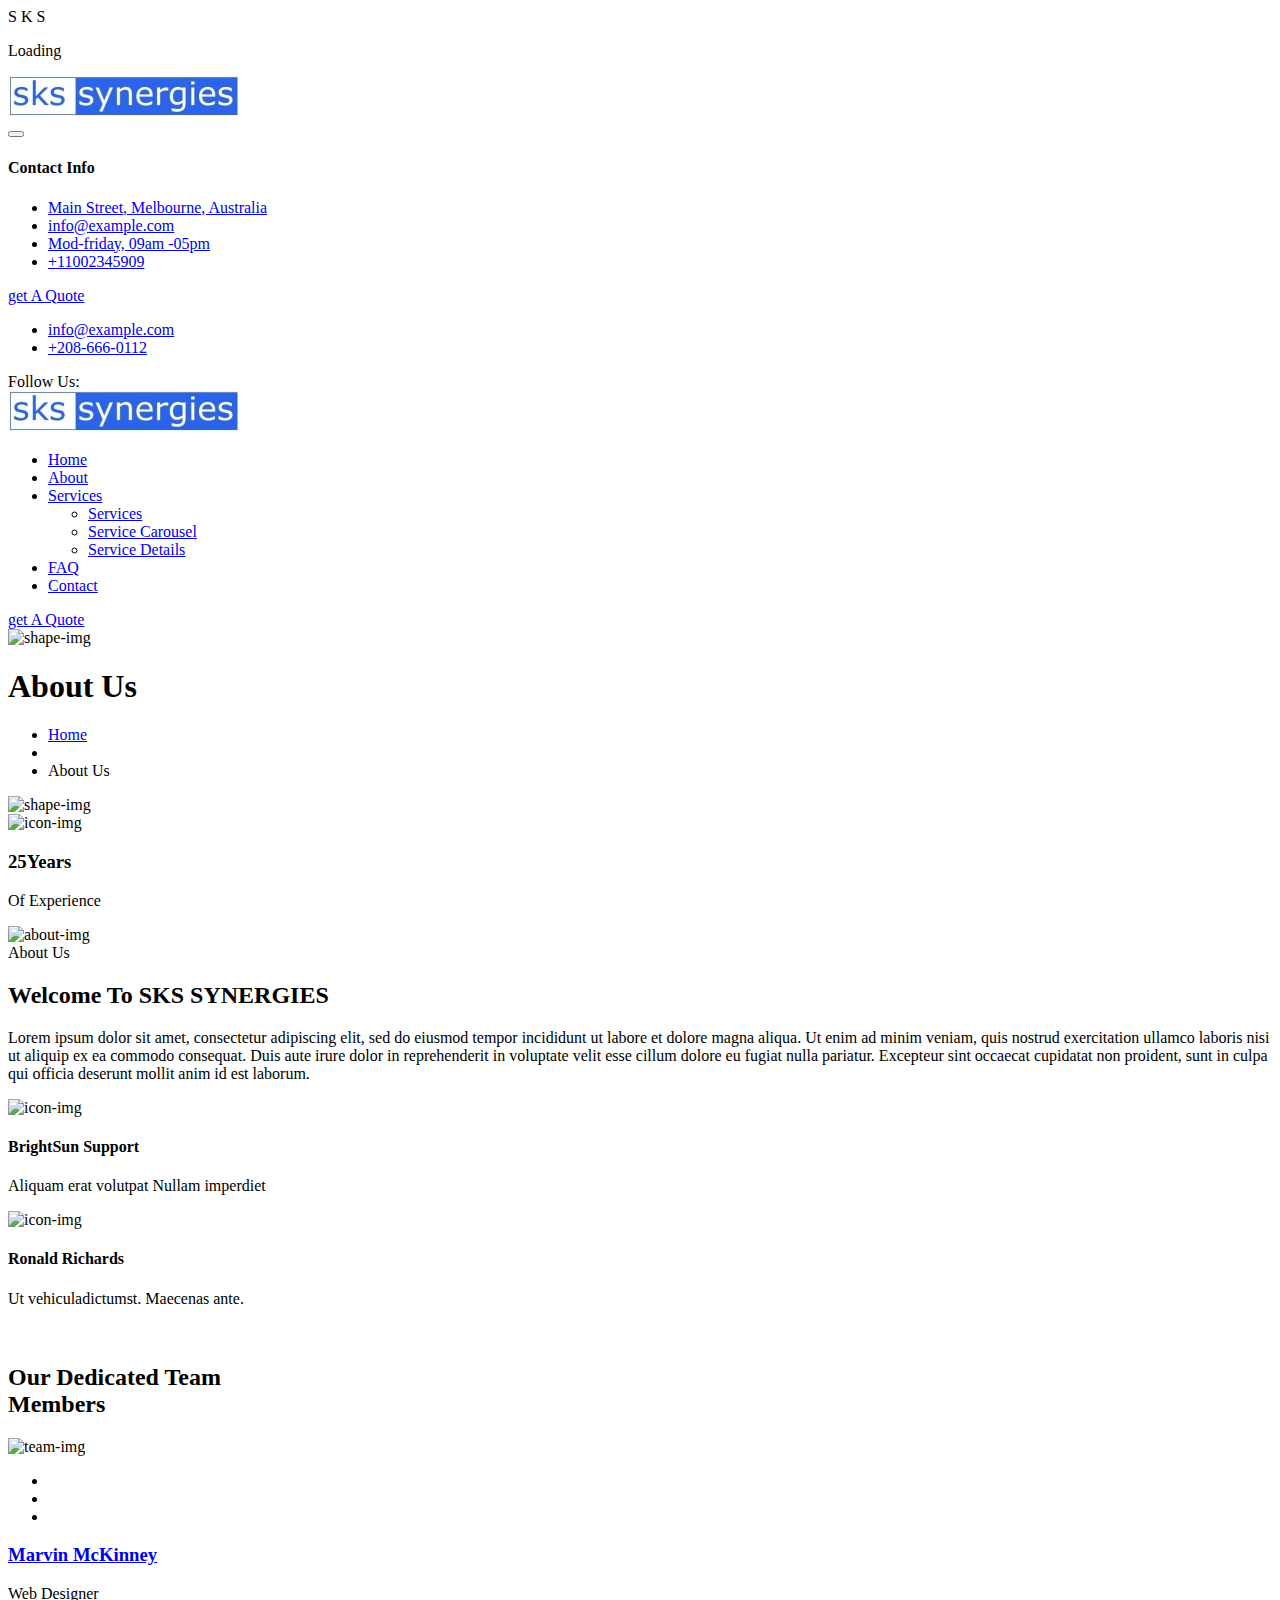
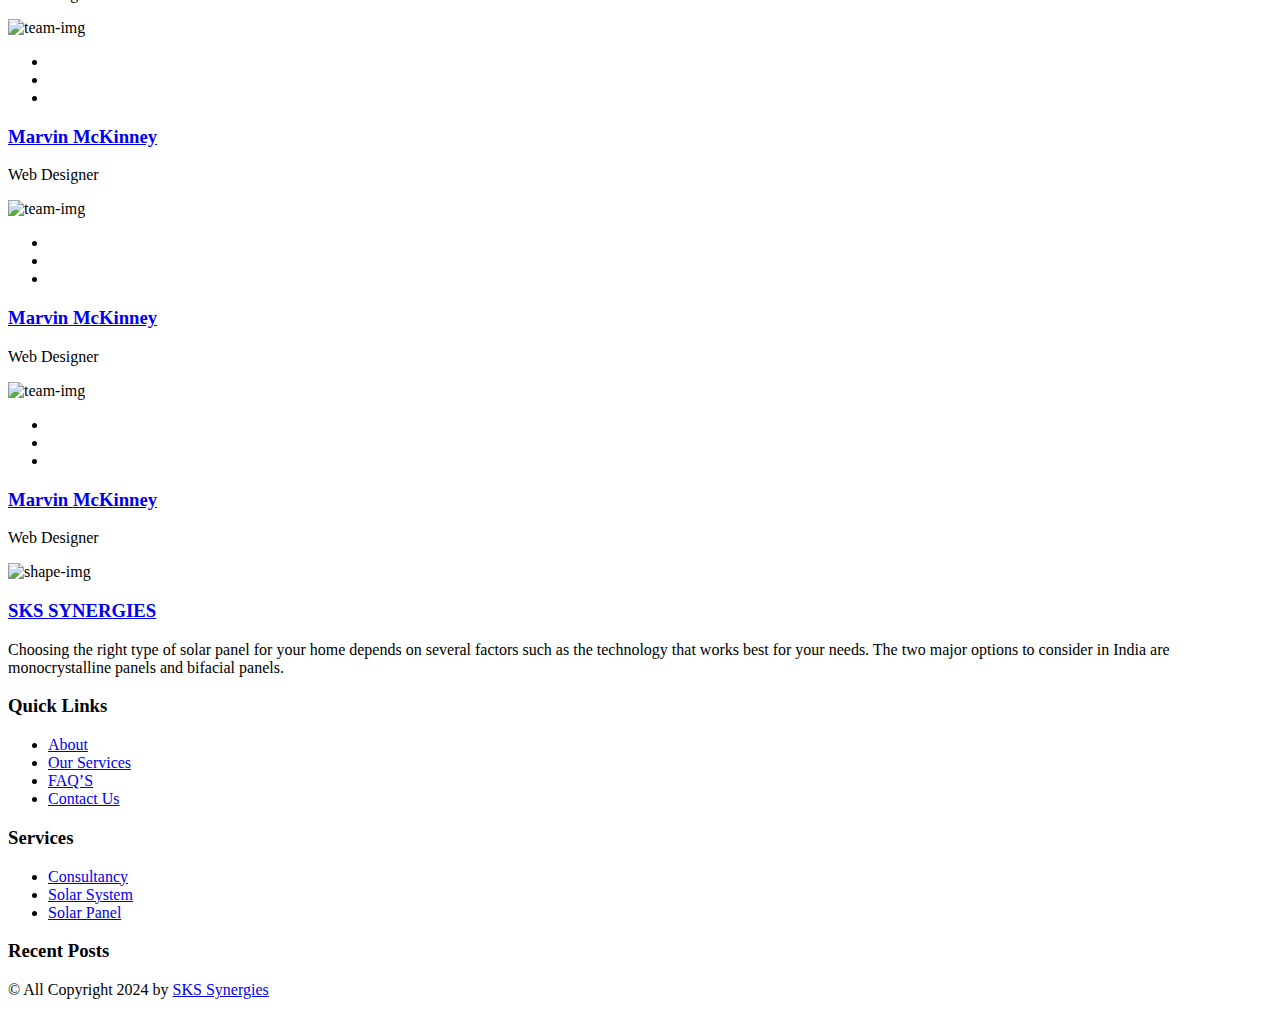
==== about.html @ 3f3ff643 "Add files via upload" ====
<!DOCTYPE html>
<html lang="en">
    <!--<< Header Area >>-->
    
<head>
        <!-- ========== Meta Tags ========== -->
        <meta charset="UTF-8">
        <meta http-equiv="X-UA-Compatible" content="IE=edge">
        <meta name="viewport" content="width=device-width, initial-scale=1">
        <meta name="author" content="namespace-it">
        <meta name="description" content="Sks Synergies">
        <!-- ======== Page title ============ -->
        <title>Sks Synergies</title>
        <!--<< Bootstrap min.css >>-->
        <link rel="stylesheet" href="assets/css/bootstrap.min.css">
        <!--<< All Min Css >>-->
        <link rel="stylesheet" href="assets/css/all.min.css">
        <!--<< Animate.css >>-->
        <link rel="stylesheet" href="assets/css/animate.css">
        <!--<< Magnific Popup.css >>-->
        <link rel="stylesheet" href="assets/css/magnific-popup.css">
        <!--<< MeanMenu.css >>-->
        <link rel="stylesheet" href="assets/css/meanmenu.css">
        <!--<< Swiper Bundle.css >>-->
        <link rel="stylesheet" href="assets/css/swiper-bundle.min.css">
        <!--<< Nice Select.css >>-->
        <link rel="stylesheet" href="assets/css/nice-select.css">
        <!--<< Main.css >>-->
        <link rel="stylesheet" href="assets/css/main.css">
    </head>
    <body>

        <!-- Preloader Start -->
        <div id="preloader" class="preloader">
            <div class="animation-preloader">
                <div class="spinner">                
                </div>
                <div class="txt-loading">
                    <span data-text-preloader="S" class="letters-loading">
                        S
                    </span>
                    <span data-text-preloader="k" class="letters-loading">
                        K
                    </span>
                    <span data-text-preloader="s" class="letters-loading">
                        S
                    </span>
                    
                </div>
                <p class="text-center">Loading</p>
            </div>
            <div class="loader">
                <div class="row">
                    <div class="col-3 loader-section section-left">
                        <div class="bg"></div>
                    </div>
                    <div class="col-3 loader-section section-left">
                        <div class="bg"></div>
                    </div>
                    <div class="col-3 loader-section section-right">
                        <div class="bg"></div>
                    </div>
                    <div class="col-3 loader-section section-right">
                        <div class="bg"></div>
                    </div>
                </div>
            </div>
        </div>

        <!--<< Mouse Cursor Start >>  
        <div class="mouse-cursor cursor-outer"></div>
        <div class="mouse-cursor cursor-inner"></div>-->

        <!-- Offcanvas Area Start -->
        <div class="fix-area">
            <div class="offcanvas__info">
                <div class="offcanvas__wrapper">
                    <div class="offcanvas__content">
                        <div class="offcanvas__top mb-5 d-flex justify-content-between align-items-center">
                            <div class="offcanvas__logo">
                                <a href="index.html">
                                    <img src="img/logo.jpg" alt="logo-img">
                                </a>
                            </div>
                            <div class="offcanvas__close">
                                <button>
                                <i class="fas fa-times"></i>
                                </button>
                            </div>
                        </div>
                        <div class="mobile-menu fix mb-3"></div>
                        <div class="offcanvas__contact">
                            <h4>Contact Info</h4>
                            <ul>
                                <li class="d-flex align-items-center">
                                    <div class="offcanvas__contact-icon">
                                        <i class="fal fa-map-marker-alt"></i>
                                    </div>
                                    <div class="offcanvas__contact-text">
                                        <a target="_blank" href="#">Main Street, Melbourne, Australia</a>
                                    </div>
                                </li>
                                <li class="d-flex align-items-center">
                                    <div class="offcanvas__contact-icon mr-15">
                                        <i class="fal fa-envelope"></i>
                                    </div>
                                    <div class="offcanvas__contact-text">
                                        <a href="mailto:info@azent.com"><span class="mailto:info@example.com">info@example.com</span></a>
                                    </div>
                                </li>
                                <li class="d-flex align-items-center">
                                    <div class="offcanvas__contact-icon mr-15">
                                        <i class="fal fa-clock"></i>
                                    </div>
                                    <div class="offcanvas__contact-text">
                                        <a target="_blank" href="#">Mod-friday, 09am -05pm</a>
                                    </div>
                                </li>
                                <li class="d-flex align-items-center">
                                    <div class="offcanvas__contact-icon mr-15">
                                        <i class="far fa-phone"></i>
                                    </div>
                                    <div class="offcanvas__contact-text">
                                        <a href="tel:+11002345909">+11002345909</a>
                                    </div>
                                </li>
                            </ul>
                            <div class="header-button mt-4">
                                <a href="contact.html" class="theme-btn text-center">
                                    <span>get A Quote<i class="fa-solid fa-arrow-right-long"></i></span>
                                </a>
                            </div>
                            <div class="social-icon d-flex align-items-center">
                                <a href="https://www.facebook.com/share/1pHEBRFu8x2WFeWo/?mibextid=qi2Omg" target="_blank"><i class="fab fa-facebook-f"></i></a>
                                <a href="https://www.youtube.com/@Sks_Synergies1810" target="_blank"><i class="fab fa-youtube"></i></a>
                                <a href="https://www.linkedin.com/company/skssynergies/" target="_blank"><i class="fab fa-linkedin-in"></i></a>
                                <a href="https://www.instagram.com/sks_synergies/profilecard/?igsh=MXNyaDgzczR2aXdsaQ%3D%3D" target="_blank"><i class="fab fa-instagram"></i></a>
                                <!--<a href="https://www.threads.net/@sks_synergies" target="_blank"><i class="fab fa-threads"></i></a>-->
                            </div>
                        </div>
                    </div>
                </div>
            </div>
        </div>
        <div class="offcanvas__overlay"></div>

        <!-- Header Section Start -->
        <header>
            <div class="header-top-section fix">
                <div class="container-fluid">
                    <div class="header-top-wrapper">
                        <ul class="contact-list">
                            <li>
                                <i class="far fa-envelope"></i>
                                <a href="mailto:info@example.com" class="link">info@example.com</a>
                            </li>
                            <li>
                                <i class="fa-solid fa-phone-volume"></i>
                                <a href="tel:2086660112">+208-666-0112</a>
                            </li>
                        </ul>
                        <div class="top-right">
                            <div class="social-icon d-flex align-items-center">
                                <span>Follow Us:</span>
                                <a href="https://www.facebook.com/share/1pHEBRFu8x2WFeWo/?mibextid=qi2Omg" target="_blank"><i class="fab fa-facebook-f"></i></a>
                                <a href="https://www.youtube.com/@Sks_Synergies1810" target="_blank"><i class="fab fa-youtube"></i></a>
                                <a href="https://www.linkedin.com/company/skssynergies/" target="_blank"><i class="fab fa-linkedin-in"></i></a>
                                <a href="https://www.instagram.com/sks_synergies/profilecard/?igsh=MXNyaDgzczR2aXdsaQ%3D%3D" target="_blank"><i class="fab fa-instagram"></i></a>
                                <!--<a href="https://www.threads.net/@sks_synergies" target="_blank"><i class="fab fa-threads"></i></a>-->
                            </div>
                        </div>
                    </div>
                </div>
            </div>
            <div id="header-sticky" class="header-1">
                <div class="container-fluid">
                    <div class="mega-menu-wrapper">
                        <div class="header-main style-2">
                            <div class="header-left">
                                <div class="logo">
                                    <a href="index.html" class="header-logo">
                                        <img src="img/logo.jpg" alt="logo-img">
                                    </a>
                                </div>
                            </div>
                            <div class="header-right d-flex justify-content-end align-items-center">
                                <div class="mean__menu-wrapper">
                                    <div class="main-menu">
                                        <nav id="mobile-menu">
                                            <ul>
                                                <li class="has-dropdown active menu-thumb">
                                                    <a href="index.html">
                                                    Home 
                                                    </a>
                                                </li>
                                                <li>
                                                    <a href="about.html">About</a>
                                                </li>
                                                <li>
                                                    <a href="services.html">
                                                        Services
                                                        <i class="fas fa-angle-down"></i>
                                                    </a>
                                                    <ul class="submenu">
                                                        <li><a href="services.html">Services</a></li>
                                                        <li><a href="services.html">Service Carousel</a></li>
                                                        <li><a href="#">Service Details</a></li>
                                                    </ul>
                                                </li>
                                                <li>
                                                    <a href="faq.html">FAQ</a>
                                                </li>
                                                <li>
                                                    <a href="contact.html">Contact</a>
                                                </li>
                                            </ul>
                                        </nav>
                                    </div>
                                </div>
                                <div class="header-button">
                                    <a href="contact.html" class="theme-btn">
                                        <span>
                                            get A Quote
                                            <i class="fa-solid fa-arrow-right-long"></i>
                                        </span>
                                     </a>
                                </div>
                                <div class="header__hamburger d-xl-block my-auto">
                                    <div class="sidebar__toggle">
                                        <i class="fas fa-bars"></i>
                                    </div>
                                </div>
                            </div>
                        </div>
                    </div>
                </div>
            </div>
        </header>


       <!--<< Breadcrumb Section Start >>-->
       <div class="breadcrumb-wrapper bg-cover" style="background-image: url('assets/img/breadcrumb.jpg');">
        <div class="line-shape">
            <img src="assets/img/line-element.png" alt="shape-img">
        </div>
        <div class="container">
            <div class="page-heading">
                <h1 class="wow fadeInUp" data-wow-delay=".3s">About Us</h1>
                <ul class="breadcrumb-items wow fadeInUp" data-wow-delay=".5s">
                    <li>
                        <a href="index.html">
                            Home
                        </a>
                    </li>
                    <li>
                        <i class="fas fa-chevron-right"></i>
                    </li>
                    <li>
                        About Us
                    </li>
                </ul>
            </div>
        </div>
    </div>

    <!-- About Section Start -->
    <section class="about-section section-padding fix bg-cover" style="background-image: url('assets/img/service/service-bg-2.jpg');">
        <div class="container">
            <div class="about-wrapper style-2">
                <div class="row">
                    <div class="col-lg-6">
                        <div class="about-image-items">
                            <div class="circle-shape">
                                <img src="assets/img/about/circle.png" alt="shape-img">
                            </div>
                            <div class="counter-shape float-bob-y">
                                <div class="icon">
                                    <img src="assets/img/about/icon-1.svg" alt="icon-img">
                                </div>
                                <div class="content">
                                    <h3><span class="count">25</span>Years</h3>
                                    <p>Of Experience</p>
                                </div>
                            </div>
                            <div class="about-image-1 bg-cover wow fadeInLeft" data-wow-delay=".3s" style="background-image: url('assets/img/about/03.png');">
                                <div class="about-image-2 wow fadeInUp" data-wow-delay=".5s">
                                    <img src="assets/img/about/04.jpg" alt="about-img">
                                </div>
                            </div>
                        </div>
                    </div>
                    <div class="col-lg-6 mt-4 mt-lg-0">
                        <div class="about-content">
                            <div class="section-title">
                                <span class="wow fadeInUp">About Us</span>
                                <h2 class="wow fadeInUp" data-wow-delay=".3s">
                                    Welcome To SKS <span>SYNERGIES</span>
                                </h2>
                            </div>
                            <p class="mt-3 mt-md-0 wow fadeInUp" data-wow-delay=".5s">
                                Lorem ipsum dolor sit amet, consectetur adipiscing elit, sed do eiusmod tempor incididunt ut labore et dolore magna aliqua. Ut enim ad minim veniam, quis nostrud exercitation ullamco laboris nisi ut aliquip ex ea commodo consequat. Duis aute irure dolor in reprehenderit in voluptate velit esse cillum dolore eu fugiat nulla pariatur. Excepteur sint occaecat cupidatat non proident, sunt in culpa qui officia deserunt mollit anim id est laborum.                            </p>
                            <div class="about-icon-items">
                                <div class="icon-items wow fadeInUp" data-wow-delay=".7s">
                                    <div class="icon">
                                        <img src="assets/img/about/icon-4.svg" alt="icon-img">
                                    </div>
                                    <div class="content">
                                        <h4>BrightSun Support</h4>
                                        <p>
                                            Aliquam erat volutpat Nullam imperdiet
                                        </p>
                                    </div>
                                </div>
                                <div class="icon-items wow fadeInUp" data-wow-delay=".9s">
                                    <div class="icon">
                                        <img src="assets/img/about/icon-5.svg" alt="icon-img">
                                    </div>
                                    <div class="content">
                                        <h4>Ronald Richards</h4>
                                        <p>
                                            Ut vehiculadictumst. Maecenas ante.
                                        </p>
                                    </div>
                                </div>
                            </div>
                        </div>
                    </div>
                </div>
            </div>
        </div>
    </section>
    



    <!--<< Team Section Start >>-->
    <section class="team-section-3 fix pt-0 section-padding" style="padding-top: 20px !important;">
        <div class="container">
            <div class="section-title-area">
                <div class="section-title">
                    <h2 class="wow fadeInUp" data-wow-delay=".3s">
                        Our Dedicated Team <br> Members
                    </h2>
                </div>
                
            </div>
            <div class="row">
                <div class="col-xl-3 col-lg-4 col-md-6 wow fadeInUp" data-wow-delay=".3s">
                    <div class="single-team-items">
                        <div class="team-image">
                            <img src="assets/img/team/04.jpg" alt="team-img">
                            <div class="social-profile">
                                <ul>
                                    <li><a href="#"><i class="fab fa-facebook-f"></i></a></li>
                                    <li><a href="#"><i class="fa-brands fa-twitter"></i></a></li>
                                    <li><a href="#"><i class="fab fa-linkedin-in"></i></a></li>
                                    
                                </ul>
                                <span class="plus-btn"><i class="fas fa-share-alt"></i></span>
                            </div>
                        </div>
                        <div class="team-content text-center">
                            <h3>
                                <a href="team-details.html">Marvin McKinney</a>
                            </h3>
                            <p>Web Designer</p>
                        </div>
                    </div>
                </div>
                <div class="col-xl-3 col-lg-4 col-md-6 wow fadeInUp" data-wow-delay=".5s">
                    <div class="single-team-items">
                        <div class="team-image">
                            <img src="assets/img/team/05.jpg" alt="team-img">
                            <div class="social-profile">
                                <ul>
                                    <li><a href="#"><i class="fab fa-facebook-f"></i></a></li>
                                    <li><a href="#"><i class="fa-brands fa-twitter"></i></a></li>
                                    <li><a href="#"><i class="fab fa-linkedin-in"></i></a></li>
                                    
                                </ul>
                                <span class="plus-btn"><i class="fas fa-share-alt"></i></span>
                            </div>
                        </div>
                        <div class="team-content text-center">
                            <h3>
                                <a href="team-details.html">Marvin McKinney</a>
                            </h3>
                            <p>Web Designer</p>
                        </div>
                    </div>
                </div>
                <div class="col-xl-3 col-lg-4 col-md-6 wow fadeInUp" data-wow-delay=".7s">
                    <div class="single-team-items">
                        <div class="team-image">
                            <img src="assets/img/team/06.jpg" alt="team-img">
                            <div class="social-profile">
                                <ul>
                                    <li><a href="#"><i class="fab fa-facebook-f"></i></a></li>
                                    <li><a href="#"><i class="fa-brands fa-twitter"></i></a></li>
                                    <li><a href="#"><i class="fab fa-linkedin-in"></i></a></li>
                                    
                                </ul>
                                <span class="plus-btn"><i class="fas fa-share-alt"></i></span>
                            </div>
                        </div>
                        <div class="team-content text-center">
                            <h3>
                                <a href="team-details.html">Marvin McKinney</a>
                            </h3>
                            <p>Web Designer</p>
                        </div>
                    </div>
                </div>
                <div class="col-xl-3 col-lg-4 col-md-6 wow fadeInUp" data-wow-delay=".9s">
                    <div class="single-team-items">
                        <div class="team-image">
                            <img src="assets/img/team/07.jpg" alt="team-img">
                            <div class="social-profile">
                                <ul>
                                    <li><a href="#"><i class="fab fa-facebook-f"></i></a></li>
                                    <li><a href="#"><i class="fa-brands fa-twitter"></i></a></li>
                                    <li><a href="#"><i class="fab fa-linkedin-in"></i></a></li>
                                    
                                </ul>
                                <span class="plus-btn"><i class="fas fa-share-alt"></i></span>
                            </div>
                        </div>
                        <div class="team-content text-center">
                            <h3>
                                <a href="team-details.html">Marvin McKinney</a>
                            </h3>
                            <p>Web Designer</p>
                        </div>
                    </div>
                </div>
            </div>
        </div>
    </section>


        <!--<< Footer Section Start >>-->
        <footer class="footer-section footer-bg">
            <div class="footer-widgets-wrapper">
                <div class="shape-1">
                    <img src="assets/img/footer-shape-1.png" alt="shape-img">
                </div>
                <div class="container">
                    <div class="row">
                        <div class="col-xl-3 col-lg-4 col-md-6 wow fadeInUp" data-wow-delay=".3s">
                            <div class="single-footer-widget">
                                <div class="widget-head">
                                    <a href="index.html">
                                        <h3>SKS SYNERGIES</h3>                                  
                                    </a>
                                </div>
                                <div class="footer-content">
                                    <p class="justify-content-end">
                                        Choosing the right type of solar panel for your home depends on several
factors such as the technology that works best for your needs. The two major options to consider in India are
monocrystalline panels and bifacial panels.
                                    </p>
                                    
                                </div>
                            </div>
                        </div>
                        <div class="col-xl-2 col-lg-4 col-md-6 ps-lg-5 wow fadeInUp" data-wow-delay=".5s">
                            <div class="single-footer-widget">
                                <div class="widget-head">
                                    <h3>Quick Links</h3>
                                </div>
                                <ul class="list-area">
                                    <li>
                                        <a href="about.html">
                                            <i class="fa-solid fa-chevron-right"></i>
                                            About
                                        </a>
                                    </li>
                                    <li>
                                        <a href="service.html">
                                            <i class="fa-solid fa-chevron-right"></i>
                                            Our Services
                                        </a>
                                    </li>
                                    <li>
                                        <a href="faq.html">
                                            <i class="fa-solid fa-chevron-right"></i>
                                            FAQ’S
                                        </a>
                                    </li>
                                    <li>
                                        <a href="contact.html">
                                            <i class="fa-solid fa-chevron-right"></i>
                                            Contact Us
                                        </a>
                                    </li>
                                </ul>
                            </div>
                        </div>
                        <div class="col-xl-3 col-lg-4 col-md-6 ps-lg-5 wow fadeInUp" data-wow-delay=".5s">
                            <div class="single-footer-widget style-margin">
                                <div class="widget-head">
                                    <h3>Services</h3>
                                </div>
                                <ul class="list-area">
                                    <li>
                                        <a href="#">
                                            <i class="fa-solid fa-chevron-right"></i>
                                            Consultancy
                                        </a>
                                    </li>
                                    <li>
                                        <a href="#">
                                            <i class="fa-solid fa-chevron-right"></i>
                                            Solar System
                                        </a>
                                    </li>
                                    <li>
                                        <a href="#">
                                            <i class="fa-solid fa-chevron-right"></i>
                                            Solar Panel
                                        </a>
                                    </li>
                                </ul>
                            </div>
                        </div>
                        <div class="col-xl-4 col-lg-4 col-md-6 wow fadeInUp" data-wow-delay=".7s">
                            <div class="single-footer-widget style-margin">
                                <div class=" footer-content">
                                    <div class="widget-head">
                                        <h3>Recent Posts</h3>
                                    </div>
                                    <div class="social-icon d-flex align-items-center">
                                        <a href="https://www.facebook.com/share/1pHEBRFu8x2WFeWo/?mibextid=qi2Omg" target="_blank"><i class="fab fa-facebook-f"></i></a>
                                        <a href="https://www.youtube.com/@Sks_Synergies1810" target="_blank"><i class="fab fa-youtube"></i></a>
                                        <a href="https://www.linkedin.com/company/skssynergies/" target="_blank"><i class="fab fa-linkedin-in"></i></a>
                                        <a href="https://www.instagram.com/sks_synergies/profilecard/?igsh=MXNyaDgzczR2aXdsaQ%3D%3D" target="_blank"><i class="fab fa-instagram"></i></a>
                                    </div>
                                </div>
                            </div>
                        </div>
                    </div>
                </div>
            </div>
            <div class="footer-bottom style-2">
                <div class="container">
                    <div class="footer-wrapper d-flex align-items-center justify-content-between">
                        <p class="wow fadeInLeft color-2" data-wow-delay=".3s">
                            © All Copyright 2024 by <a href="index.html">SKS Synergies</a>
                        </p>
                       
                    </div>
                </div>
                <a href="#" id="scrollUp" class="scroll-icon">
                    <i class="far fa-arrow-up"></i>
                </a>
            </div>
        </footer>

        <!--<< All JS Plugins >>-->
        <script src="assets/js/jquery-3.7.1.min.js"></script>
        <!--<< Viewport Js >>-->
        <script src="assets/js/viewport.jquery.js"></script>
        <!--<< Bootstrap Js >>-->
        <script src="assets/js/bootstrap.bundle.min.js"></script>
        <!--<< Nice Select Js >>-->
        <script src="assets/js/jquery.nice-select.min.js"></script>
        <!--<< Waypoints Js >>-->
        <script src="assets/js/jquery.waypoints.js"></script>
        <!--<< Counterup Js >>-->
        <script src="assets/js/jquery.counterup.min.js"></script>
        <!--<< Swiper Slider Js >>-->
        <script src="assets/js/swiper-bundle.min.js"></script>
        <!--<< MeanMenu Js >>-->
        <script src="assets/js/jquery.meanmenu.min.js"></script>
        <!--<< Magnific Popup Js >>-->
        <script src="assets/js/jquery.magnific-popup.min.js"></script>
        <!--<< Wow Animation Js >>-->
        <script src="assets/js/wow.min.js"></script>
        <!--<< Main.js >>-->
        <script src="assets/js/main.js"></script>
    </body>

</html>
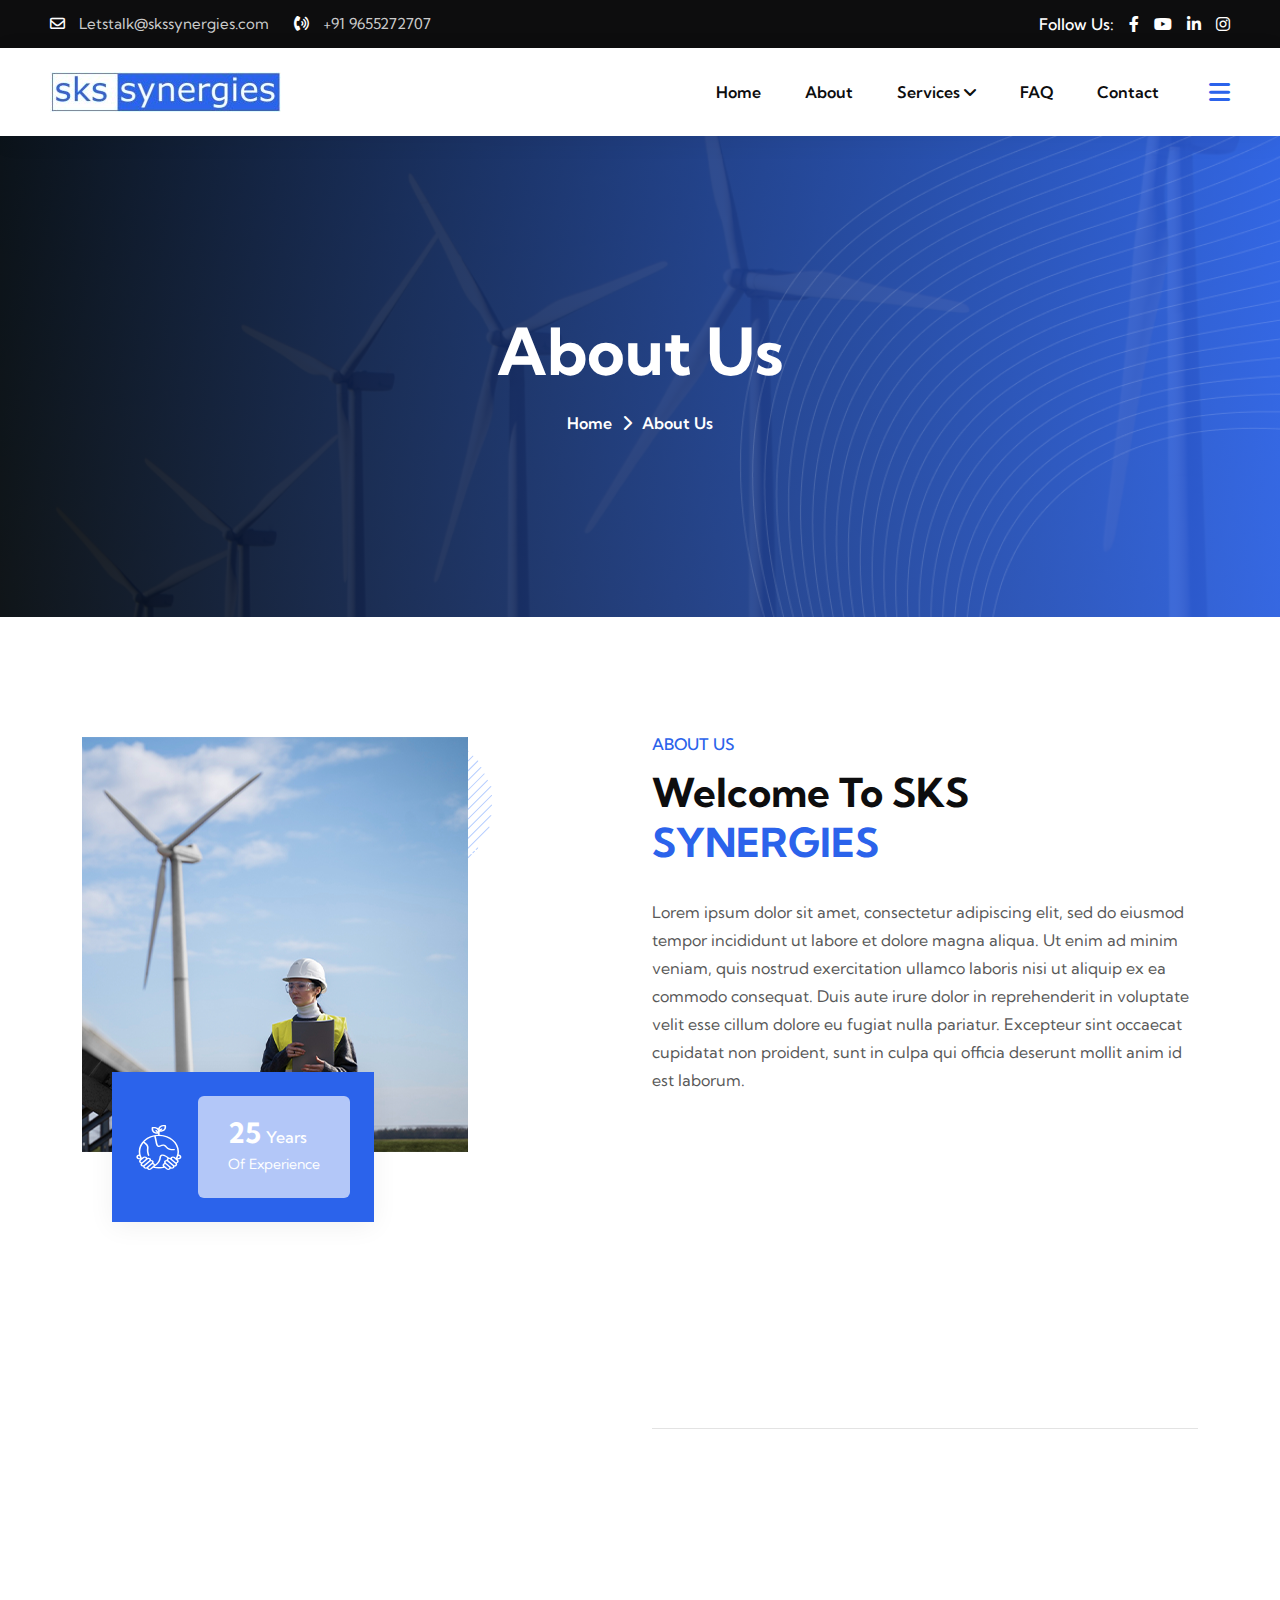
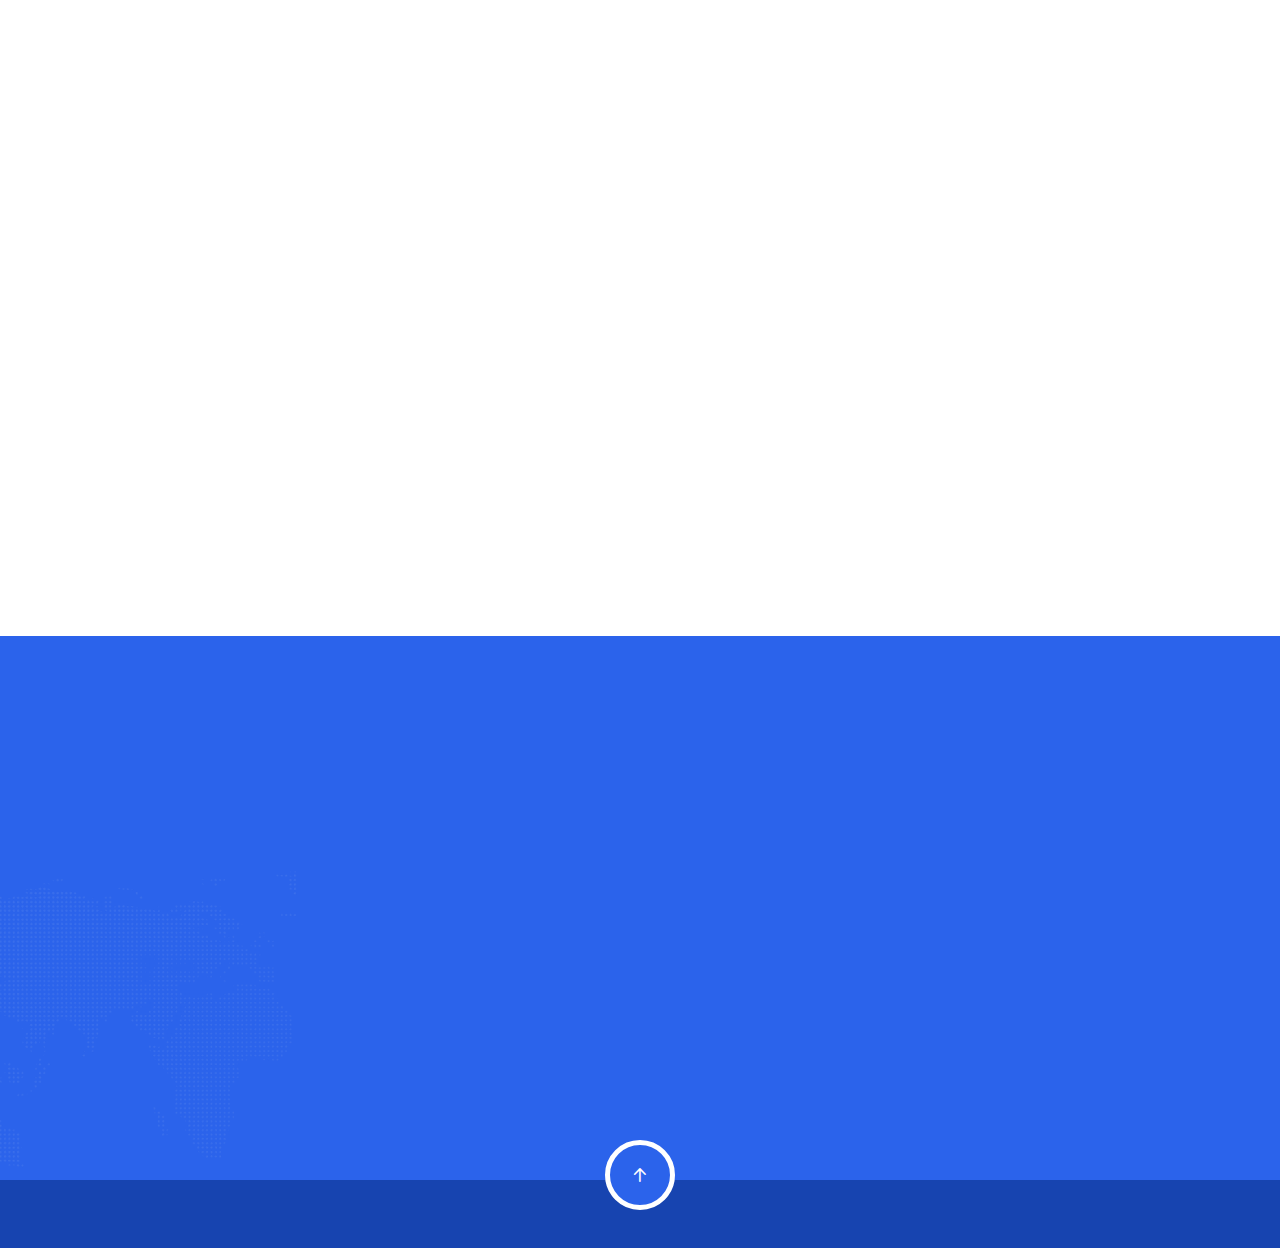
==== commit 538b65ef: "Add files via upload" ====
--- a/about.html
+++ b/about.html
@@ -152,11 +152,11 @@
                         <ul class="contact-list">
                             <li>
                                 <i class="far fa-envelope"></i>
-                                <a href="mailto:info@example.com" class="link">info@example.com</a>
+                                <a href="mailto:Letstalk@skssynergies.com" class="link">Letstalk@skssynergies.com</a>
                             </li>
                             <li>
                                 <i class="fa-solid fa-phone-volume"></i>
-                                <a href="tel:2086660112">+208-666-0112</a>
+                                <a href="tel:2086660112">+91 9655272707</a>
                             </li>
                         </ul>
                         <div class="top-right">
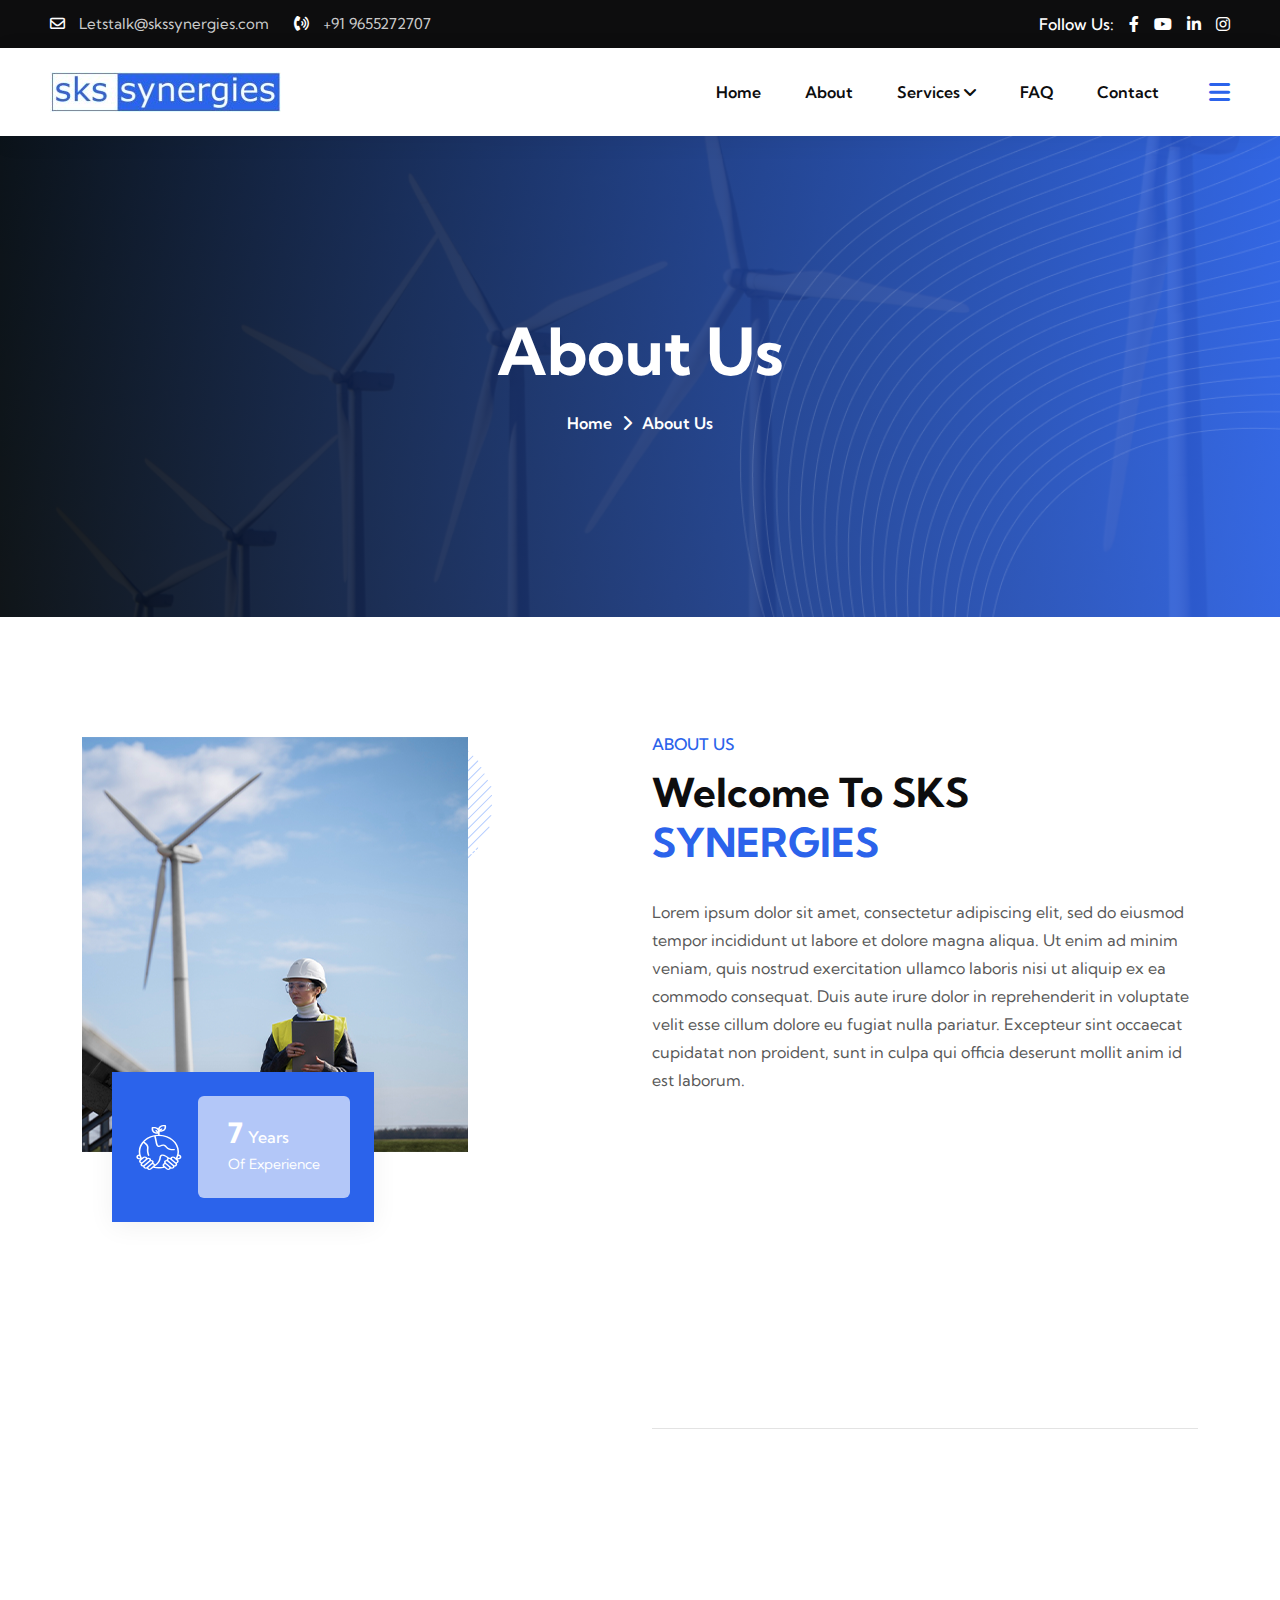
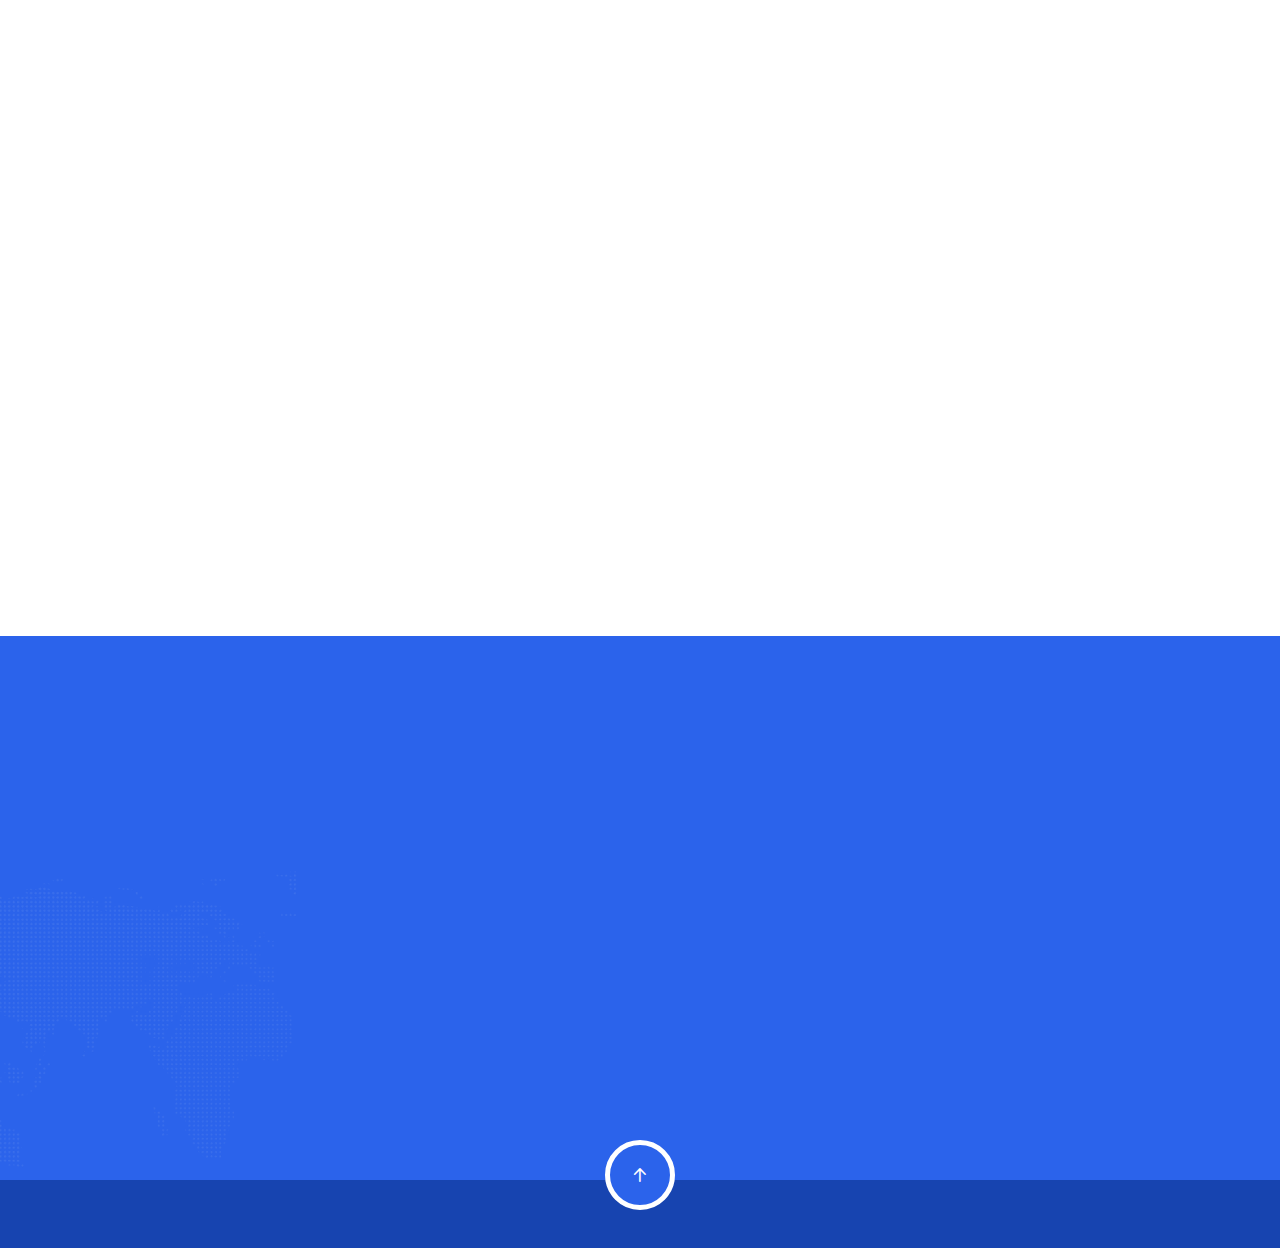
==== commit c432f4f1: "Add files via upload" ====
--- a/about.html
+++ b/about.html
@@ -278,7 +278,7 @@
                                     <img src="assets/img/about/icon-1.svg" alt="icon-img">
                                 </div>
                                 <div class="content">
-                                    <h3><span class="count">25</span>Years</h3>
+                                    <h3><span class="count">7</span>Years</h3>
                                     <p>Of Experience</p>
                                 </div>
                             </div>
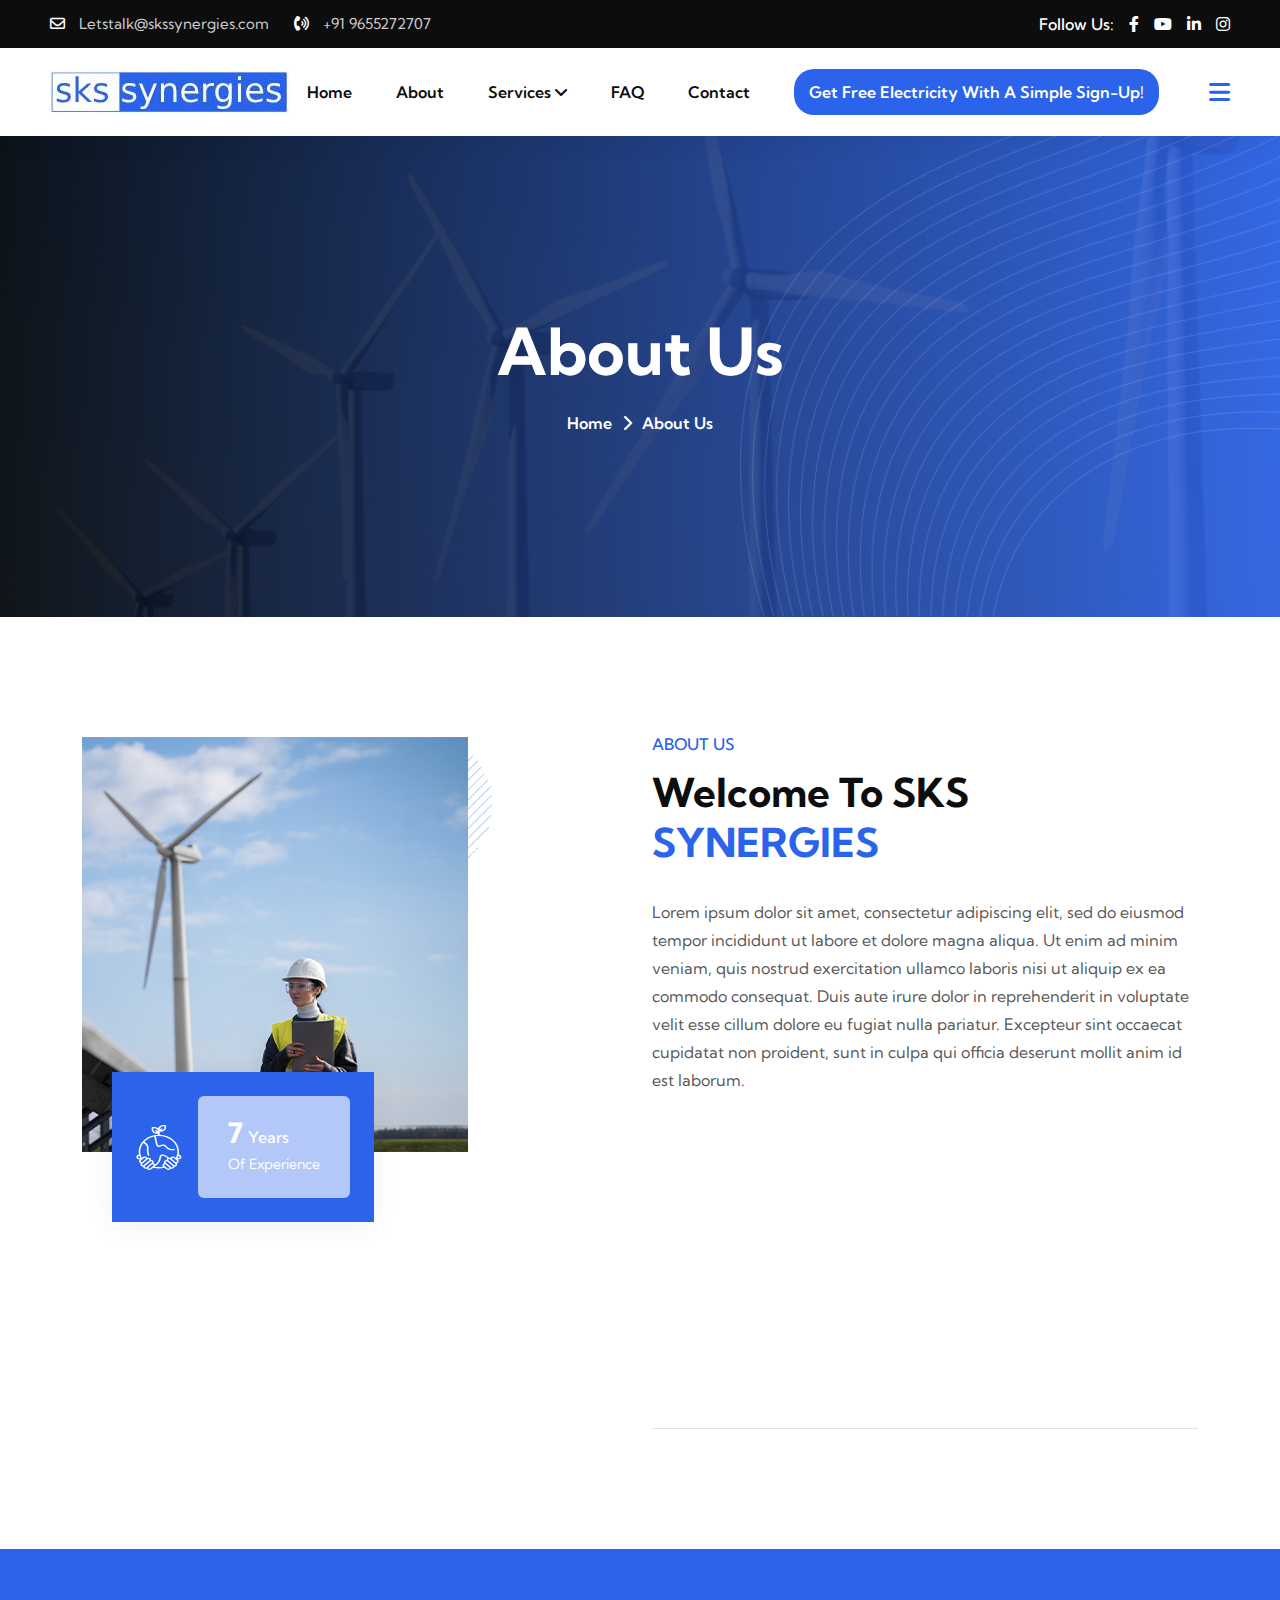
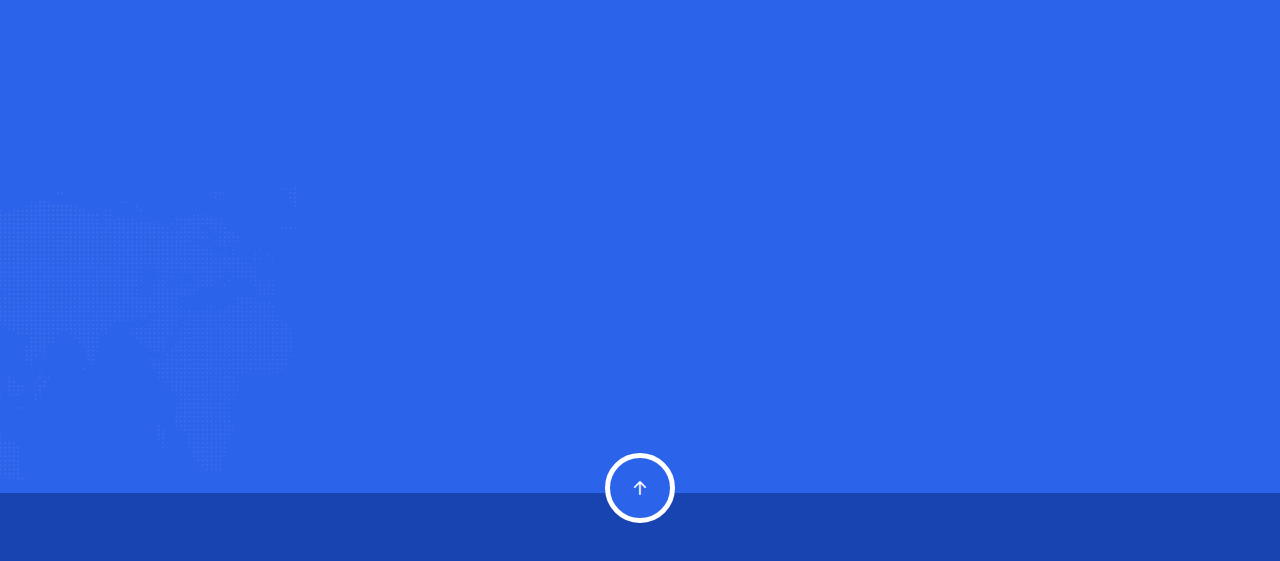
==== commit dd078f7c: "Add files via upload" ====
--- a/about.html
+++ b/about.html
@@ -97,7 +97,7 @@
                                         <i class="fal fa-map-marker-alt"></i>
                                     </div>
                                     <div class="offcanvas__contact-text">
-                                        <a target="_blank" href="#">Main Street, Melbourne, Australia</a>
+                                        <a target="_blank" href="#">4th main road, Thiruvanmiyur, chennai.</a>
                                     </div>
                                 </li>
                                 <li class="d-flex align-items-center">
@@ -105,7 +105,7 @@
                                         <i class="fal fa-envelope"></i>
                                     </div>
                                     <div class="offcanvas__contact-text">
-                                        <a href="mailto:info@azent.com"><span class="mailto:info@example.com">info@example.com</span></a>
+                                        <a href="mailto:info@azent.com"><span class="mailto:Letstalk@skssynergies.com">Letstalk@skssynergies.com</span></a>
                                     </div>
                                 </li>
                                 <li class="d-flex align-items-center">
@@ -121,7 +121,7 @@
                                         <i class="far fa-phone"></i>
                                     </div>
                                     <div class="offcanvas__contact-text">
-                                        <a href="tel:+11002345909">+11002345909</a>
+                                        <a href="tel:+11002345909">+91 9655272707</a>
                                     </div>
                                 </li>
                             </ul>
@@ -213,11 +213,15 @@
                                                 <li>
                                                     <a href="contact.html">Contact</a>
                                                 </li>
+                                                <a href="freeb.html" class="theme-btn text-center" style="padding: 15px;border-radius: 20px">
+                                                    <span>Get free electricity with a simple sign-up!
+                                                    </span>
+                                                </a>
                                             </ul>
                                         </nav>
                                     </div>
                                 </div>
-                                <div class="header-button">
+                              <div class="header-button">
                                     <a href="contact.html" class="theme-btn">
                                         <span>
                                             get A Quote
@@ -333,109 +337,6 @@
 
 
 
-    <!--<< Team Section Start >>-->
-    <section class="team-section-3 fix pt-0 section-padding" style="padding-top: 20px !important;">
-        <div class="container">
-            <div class="section-title-area">
-                <div class="section-title">
-                    <h2 class="wow fadeInUp" data-wow-delay=".3s">
-                        Our Dedicated Team <br> Members
-                    </h2>
-                </div>
-                
-            </div>
-            <div class="row">
-                <div class="col-xl-3 col-lg-4 col-md-6 wow fadeInUp" data-wow-delay=".3s">
-                    <div class="single-team-items">
-                        <div class="team-image">
-                            <img src="assets/img/team/04.jpg" alt="team-img">
-                            <div class="social-profile">
-                                <ul>
-                                    <li><a href="#"><i class="fab fa-facebook-f"></i></a></li>
-                                    <li><a href="#"><i class="fa-brands fa-twitter"></i></a></li>
-                                    <li><a href="#"><i class="fab fa-linkedin-in"></i></a></li>
-                                    
-                                </ul>
-                                <span class="plus-btn"><i class="fas fa-share-alt"></i></span>
-                            </div>
-                        </div>
-                        <div class="team-content text-center">
-                            <h3>
-                                <a href="team-details.html">Marvin McKinney</a>
-                            </h3>
-                            <p>Web Designer</p>
-                        </div>
-                    </div>
-                </div>
-                <div class="col-xl-3 col-lg-4 col-md-6 wow fadeInUp" data-wow-delay=".5s">
-                    <div class="single-team-items">
-                        <div class="team-image">
-                            <img src="assets/img/team/05.jpg" alt="team-img">
-                            <div class="social-profile">
-                                <ul>
-                                    <li><a href="#"><i class="fab fa-facebook-f"></i></a></li>
-                                    <li><a href="#"><i class="fa-brands fa-twitter"></i></a></li>
-                                    <li><a href="#"><i class="fab fa-linkedin-in"></i></a></li>
-                                    
-                                </ul>
-                                <span class="plus-btn"><i class="fas fa-share-alt"></i></span>
-                            </div>
-                        </div>
-                        <div class="team-content text-center">
-                            <h3>
-                                <a href="team-details.html">Marvin McKinney</a>
-                            </h3>
-                            <p>Web Designer</p>
-                        </div>
-                    </div>
-                </div>
-                <div class="col-xl-3 col-lg-4 col-md-6 wow fadeInUp" data-wow-delay=".7s">
-                    <div class="single-team-items">
-                        <div class="team-image">
-                            <img src="assets/img/team/06.jpg" alt="team-img">
-                            <div class="social-profile">
-                                <ul>
-                                    <li><a href="#"><i class="fab fa-facebook-f"></i></a></li>
-                                    <li><a href="#"><i class="fa-brands fa-twitter"></i></a></li>
-                                    <li><a href="#"><i class="fab fa-linkedin-in"></i></a></li>
-                                    
-                                </ul>
-                                <span class="plus-btn"><i class="fas fa-share-alt"></i></span>
-                            </div>
-                        </div>
-                        <div class="team-content text-center">
-                            <h3>
-                                <a href="team-details.html">Marvin McKinney</a>
-                            </h3>
-                            <p>Web Designer</p>
-                        </div>
-                    </div>
-                </div>
-                <div class="col-xl-3 col-lg-4 col-md-6 wow fadeInUp" data-wow-delay=".9s">
-                    <div class="single-team-items">
-                        <div class="team-image">
-                            <img src="assets/img/team/07.jpg" alt="team-img">
-                            <div class="social-profile">
-                                <ul>
-                                    <li><a href="#"><i class="fab fa-facebook-f"></i></a></li>
-                                    <li><a href="#"><i class="fa-brands fa-twitter"></i></a></li>
-                                    <li><a href="#"><i class="fab fa-linkedin-in"></i></a></li>
-                                    
-                                </ul>
-                                <span class="plus-btn"><i class="fas fa-share-alt"></i></span>
-                            </div>
-                        </div>
-                        <div class="team-content text-center">
-                            <h3>
-                                <a href="team-details.html">Marvin McKinney</a>
-                            </h3>
-                            <p>Web Designer</p>
-                        </div>
-                    </div>
-                </div>
-            </div>
-        </div>
-    </section>
 
 
         <!--<< Footer Section Start >>-->
--- a/assets/css/main.css
+++ b/assets/css/main.css
@@ -4794,19 +4794,25 @@
 }
 
 .text-slider {
-  font-size: 50px;
+  font-size: 30px;
   height: 100px;
   line-height: 90px;
   font-weight: 700;
   text-transform: capitalize;
   color: var(--white);
+  padding-bottom: 10px;
+}
+.text-slider:nth-child(odd)
+{
+  border-bottom: 2px solid var(--white);
+
 }
 .text-slider:not(:last-child) {
   margin-right: 30px;
 }
 @media (max-width: 767px) {
   .text-slider {
-    font-size: 36px;
+    font-size: 26px;
   }
 }
 .text-slider img {
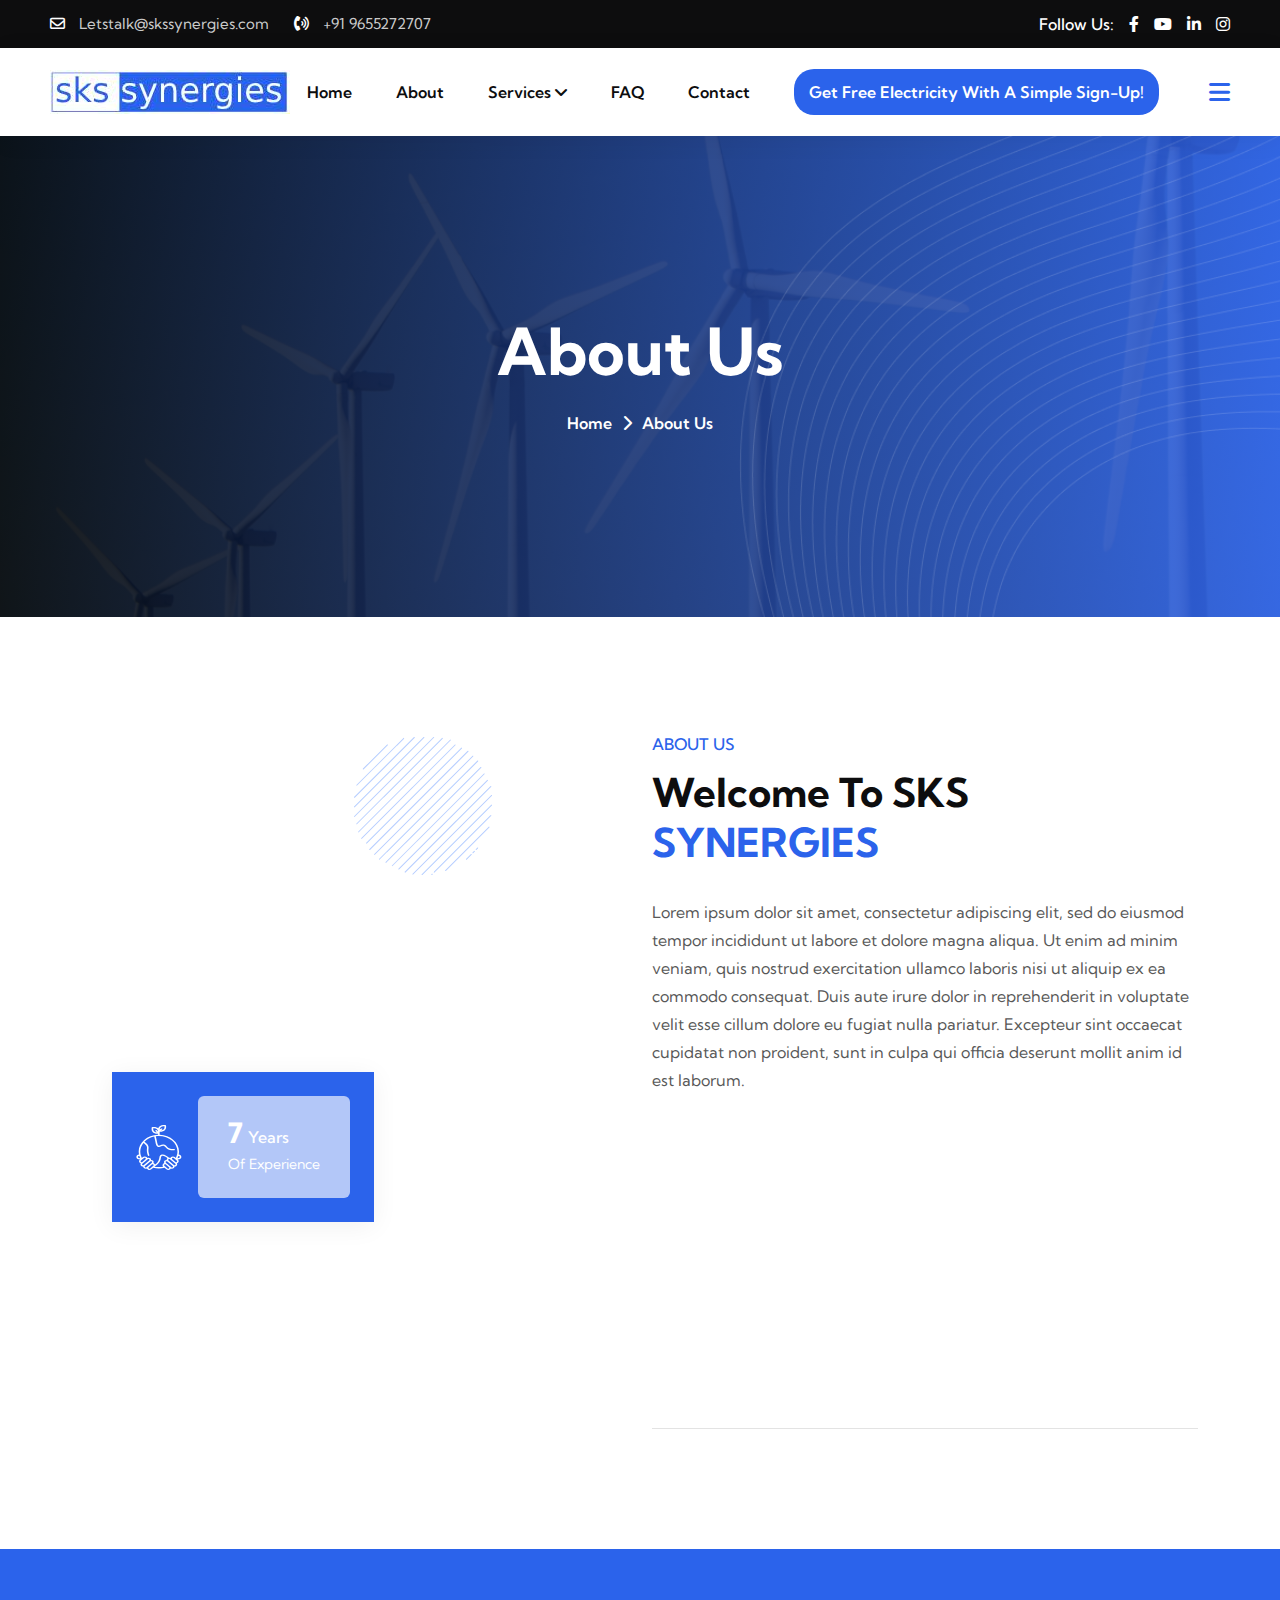
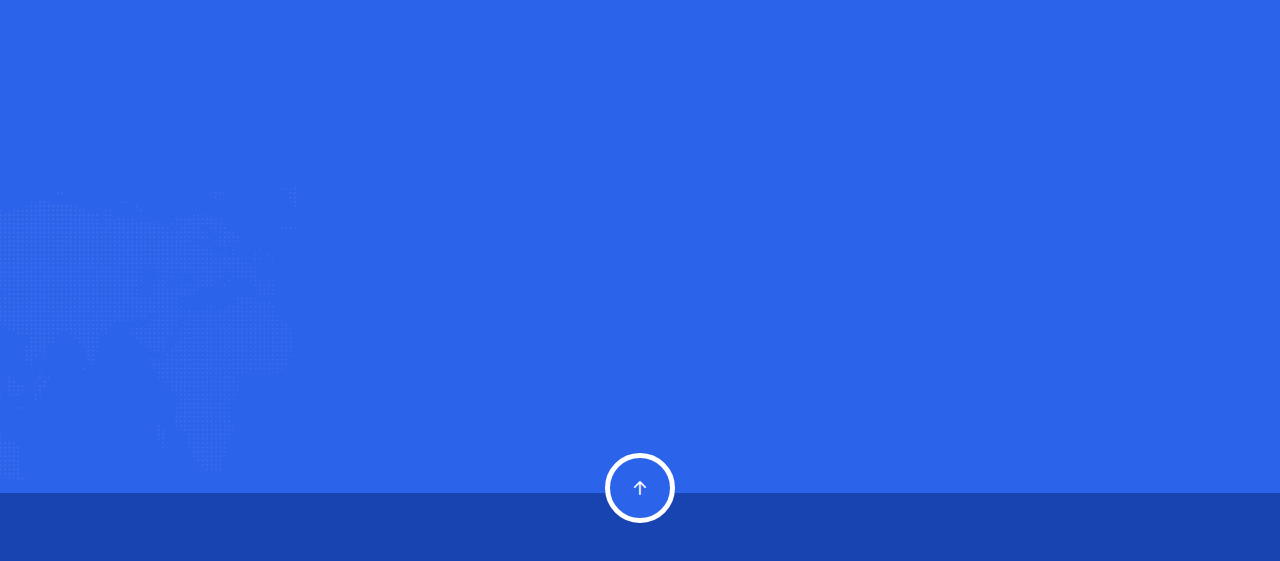
==== commit 858cf509: "Add files via upload" ====
--- a/about.html
+++ b/about.html
@@ -286,9 +286,9 @@
                                     <p>Of Experience</p>
                                 </div>
                             </div>
-                            <div class="about-image-1 bg-cover wow fadeInLeft" data-wow-delay=".3s" style="background-image: url('assets/img/about/03.png');">
+                            <div class="about-image-1 bg-cover wow fadeInLeft" data-wow-delay=".3s" style="background-image: url('assets/img/about1.jpg');">
                                 <div class="about-image-2 wow fadeInUp" data-wow-delay=".5s">
-                                    <img src="assets/img/about/04.jpg" alt="about-img">
+                                    <img src="assets/img/about2.jpg" alt="about-img">
                                 </div>
                             </div>
                         </div>
@@ -306,10 +306,10 @@
                             <div class="about-icon-items">
                                 <div class="icon-items wow fadeInUp" data-wow-delay=".7s">
                                     <div class="icon">
-                                        <img src="assets/img/about/icon-4.svg" alt="icon-img">
+                                        <img src="assets/img/icon1.png" alt="icon-img">
                                     </div>
                                     <div class="content">
-                                        <h4>BrightSun Support</h4>
+                                        <h4>Our Mission</h4>
                                         <p>
                                             Aliquam erat volutpat Nullam imperdiet
                                         </p>
@@ -317,10 +317,10 @@
                                 </div>
                                 <div class="icon-items wow fadeInUp" data-wow-delay=".9s">
                                     <div class="icon">
-                                        <img src="assets/img/about/icon-5.svg" alt="icon-img">
+                                        <img src="assets/img/icon2.png" alt="icon-img">
                                     </div>
                                     <div class="content">
-                                        <h4>Ronald Richards</h4>
+                                        <h4>Our Vision</h4>
                                         <p>
                                             Ut vehiculadictumst. Maecenas ante.
                                         </p>
--- a/assets/css/main.css
+++ b/assets/css/main.css
@@ -4786,6 +4786,8 @@
   background-color: transparent;
   line-height: 55px;
   margin-bottom: -39px;
+  height: 200px;
+  line-height: 150px;
 }
 @media (max-width: 767px) {
   .marquee-wrapper.style-2 {
@@ -4810,6 +4812,22 @@
 .text-slider:not(:last-child) {
   margin-right: 30px;
 }
+.marque-section {
+  position: relative;
+}
+
+.marque-section:before {
+  content: ' ';
+  display: block;
+  position: absolute;
+  left: 0;
+  top: 0;
+  width: 100%;
+  height: 100%;
+  opacity: 0.4;
+  background-image: url('../img/bg.jpg');
+  background-repeat: repeat;
+}
 @media (max-width: 767px) {
   .text-slider {
     font-size: 26px;
@@ -4817,6 +4835,8 @@
 }
 .text-slider img {
   margin-bottom: 10px;
+  width: 30px;
+  height: 30px;
 }
 
 .marquee-inner {
@@ -4836,15 +4856,15 @@
 }
 .marquee-item.style-2 .text-slider {
   text-transform: capitalize;
-  font-size: 60px;
+  font-size: 30px;
   color: var(--header);
   margin-right: 40px;
   line-height: 0;
-  height: 65px;
+  height: 100px;
 }
 @media (max-width: 767px) {
   .marquee-item.style-2 .text-slider {
-    font-size: 36px;
+    font-size: 20px;
   }
 }
 .marquee-item.style-2 .text-style {
@@ -8003,3 +8023,20 @@
   left: 0%;
   }
 }
+
+
+.tab-content
+{
+  background: white;
+  padding: 10px;
+  border: 1px solid #dee2e6;
+  border-top: none;
+  border-radius: 10px;
+  border-top-left-radius: 0;
+  border-top-right-radius: 0;
+  box-shadow: 0 1px 3px rgba(0, 0, 0, 0.12), 0 1px 2px rgba(0, 0, 0, 0.105);
+}
+.tab-content:hover
+{
+  box-shadow: 1px 10px 5px 0px rgba(0, 0, 0, 0.123);
+}